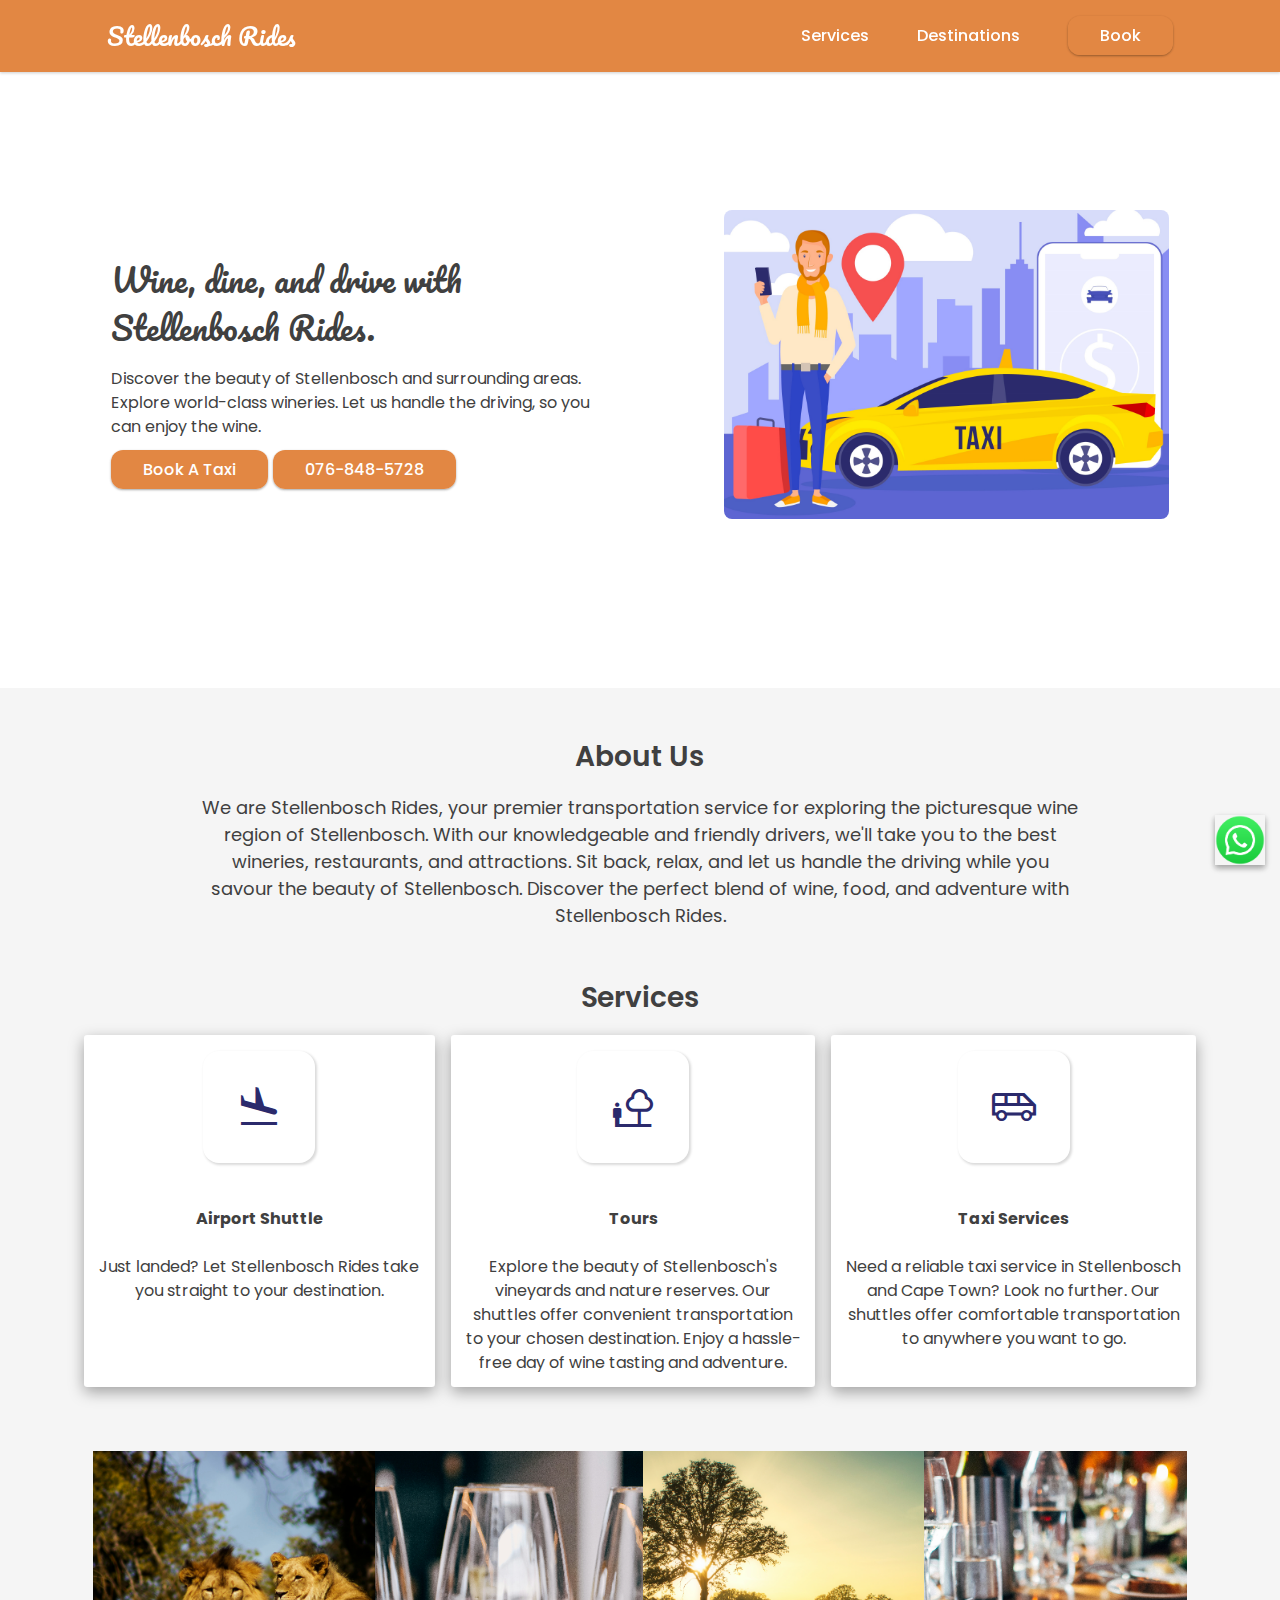
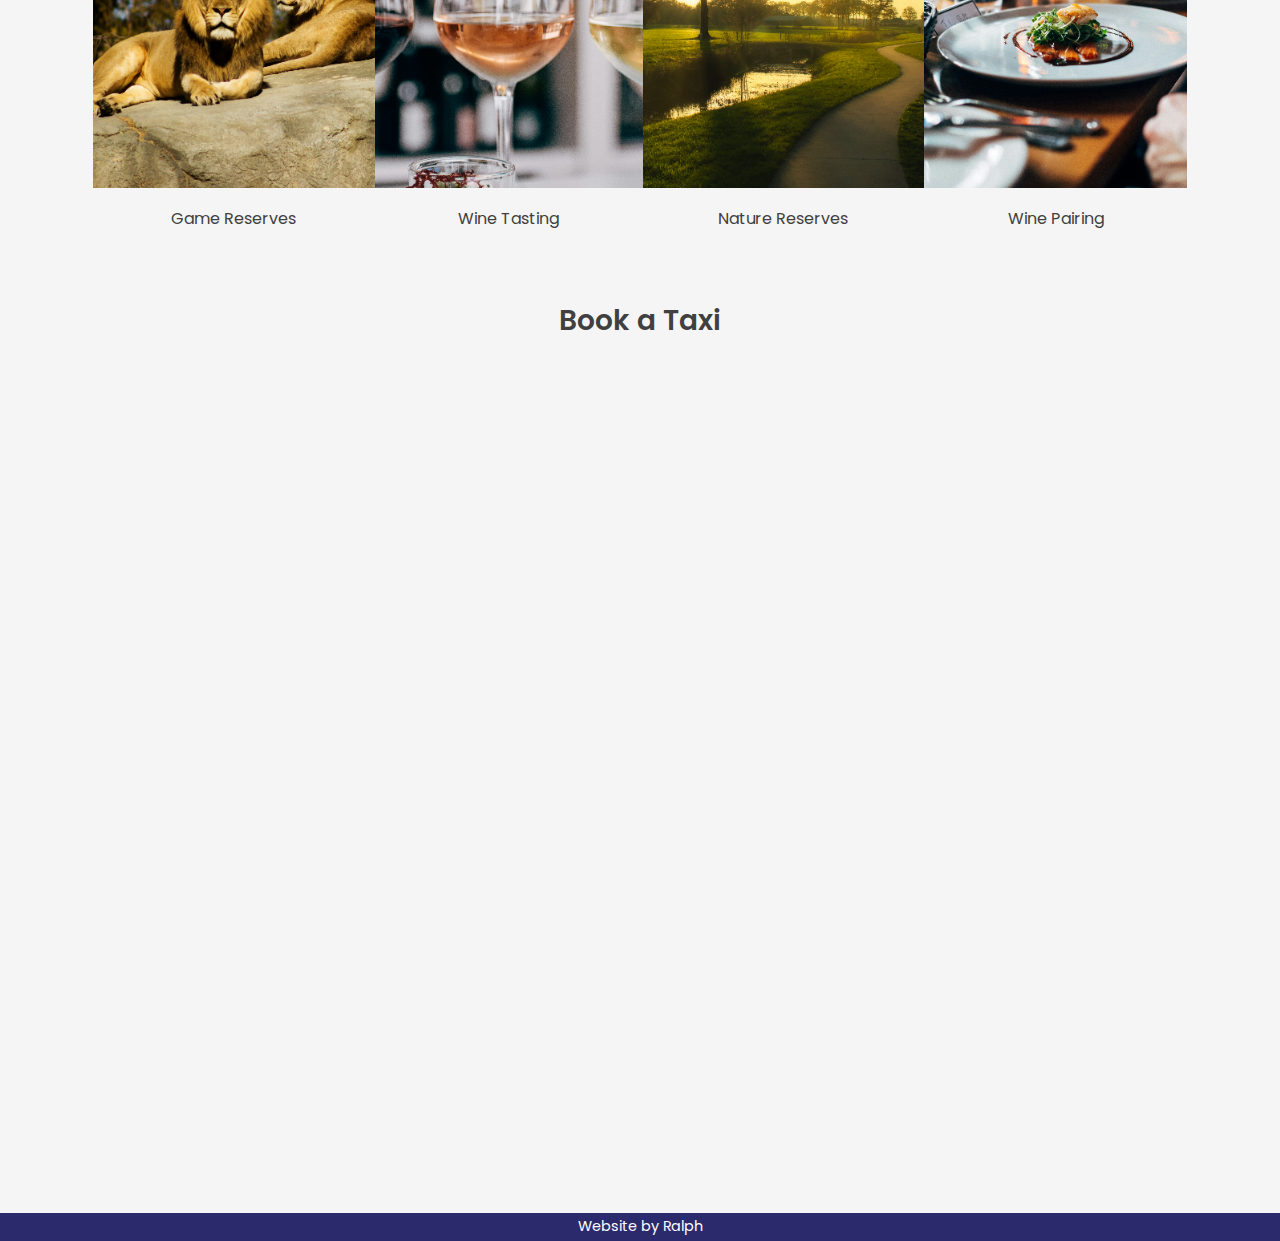
==== index.html @ 98d27b08 "Initial commit" ====
<!DOCTYPE html>
<html lang="en-US">
  <head>
    <meta charset="UTF-8" />
    <meta name="description" content="Web development quiz" />
    <meta name="keywords" content="HTML, CSS, JavaScript" />
    <meta name="author" content="Ralph Mavhunga" />
    <meta name="viewport" content="width=device-width, initial-scale=1.0" />
    <title>Stellenbosch Rides</title>
    <link rel="icon" type="image/x-icon" href="/images/favicon.ico" />
    <link
      rel="stylesheet"
      href="https://fonts.googleapis.com/css2?family=Material+Symbols+Outlined:opsz,wght,FILL,GRAD@20..48,100..700,0..1,-50..200"
    />
    <link rel="preconnect" href="https://fonts.googleapis.com" />
    <link rel="preconnect" href="https://fonts.gstatic.com" crossorigin />
    <link
      href="https://fonts.googleapis.com/css2?family=Pacifico&display=swap"
      rel="stylesheet"
    />
    <link rel="preconnect" href="https://fonts.googleapis.com" />
    <link rel="preconnect" href="https://fonts.gstatic.com" crossorigin />
    <link
      href="https://fonts.googleapis.com/css2?family=Pacifico&family=Poppins:ital,wght@0,100;0,200;0,300;0,400;0,500;0,600;0,700;0,800;0,900;1,100;1,200;1,300;1,400;1,500;1,600;1,700;1,800;1,900&display=swap"
      rel="stylesheet"
    />
    <link rel="stylesheet" href="./css/styles.css" />
  </head>
  <body>
    <header class="menu grid">
      <div class="menu-wrapper">
        <div>
          <h1 class="logo">Stellenbosch Rides</h1>
        </div>

        <div class="nav-bar">
          <nav class="nav-items">
            <ul aria-label="Primary" role="list" class="nav-list">
              <li><a href="#services">Services</a></li>
              <li><a href="#sites">Destinations</a></li>
              <li><a href="#book" class="booking-btn">Book</a></li>
            </ul>
          </nav>
        </div>
      </div>
    </header>

    <main class="main-area">
      <section class="hero grid">
        <div class="hero-content">
          <div class="banner">
            <h2 class="banner-margin hero-text">
              Wine, dine, and drive with Stellenbosch Rides.
            </h2>
            <p class="banner-margin sub-hero-text">
              Discover the beauty of Stellenbosch and surrounding areas. Explore
              world-class wineries. Let us handle the driving, so you can enjoy
              the wine.
            </p>
            <a href="#book" class="booking-btn banner-margin">Book a Taxi</a>
            <a href="#book" class="booking-btn banner-margin"
              >076-848-5728</a
            >
          </div>
          <div class="hero-image">
            <img src="./images/tours.jpg" alt="hero-image" class="hero-img" />
            <a
              href="https://api.whatsapp.com/send?phone=+27768485728&text=Hello%20there"
              target="_blank"
            >
              <img
                src="./images/whatsapp-icon.png"
                alt="WhatsApp Chat"
                class="whatsapp-chat"
              />
            </a>
          </div>
        </div>
      </section>

      <section class="about grid">
        <div class="about-content">
          <h1 class="welcome-message-title">About Us</h1>
          <p class="about-us">
            We are Stellenbosch Rides, your premier transportation service for
            exploring the picturesque wine region of Stellenbosch. With our
            knowledgeable and friendly drivers, we'll take you to the best
            wineries, restaurants, and attractions. Sit back, relax, and let us
            handle the driving while you savour the beauty of Stellenbosch.
            Discover the perfect blend of wine, food, and adventure with
            Stellenbosch Rides.
          </p>
        </div>
      </section>

      <section class="services grid" id="services">
        <div class="services-content">
          <div class="services-text-content">
            <h1 class="services-title">Services</h1>
          </div>

          <div class="services-card-content">
            <span class="material-symbols-outlined services-icon">
              flight_land
            </span>
            <h1 class="services-caption" style="font-weight: bold">
              Airport Shuttle
            </h1>
            <p class="services-caption">
              Just landed? Let Stellenbosch Rides take you straight to your
              destination.
            </p>
          </div>

          <div class="services-card-content">
            <span class="material-symbols-outlined services-icon">
              nature_people
            </span>
            <h1 class="services-caption" style="font-weight: bold">Tours</h1>
            <p class="services-caption">
              Explore the beauty of Stellenbosch's vineyards and nature
              reserves. Our shuttles offer convenient transportation to your
              chosen destination. Enjoy a hassle-free day of wine tasting and
              adventure.
            </p>
          </div>

          <div class="services-card-content">
            <span class="material-symbols-outlined services-icon">
              airport_shuttle
            </span>
            <h1 class="services-caption" style="font-weight: bold">
              Taxi Services
            </h1>
            <p class="services-caption">
              Need a reliable taxi service in Stellenbosch and Cape Town? Look
              no further. Our shuttles offer comfortable transportation to
              anywhere you want to go.
            </p>
          </div>
        </div>
      </section>

      <section class="sites grid" id="sites">
        <div class="sites-content">
          <div class="wildlife-card-content">
            <img
              src="./images/wildlife.jpg"
              alt="nature-reserve"
              class="sites-card-content"
            />
            <p class="site-caption">Game Reserves</p>
          </div>

          <div class="wine-tasting">
            <img
              src="./images/wine-tasting.jpg"
              alt="wine-tasting"
              class="sites-card-content"
            />
            <p class="site-caption">wine tasting</p>
          </div>

          <div class="city-tours">
            <img
              src="./images/nature.jpg"
              alt="hiking-biking"
              class="sites-card-content"
            />
            <p class="site-caption">Nature Reserves</p>
          </div>

          <div class="wine-pairing">
            <img
              src="./images/wine-pairing.jpg"
              alt="wine-pairing"
              class="sites-card-content"
            />
            <p class="site-caption">Wine pairing</p>
          </div>
        </div>
      </section>

      <section class="booking-form grid" id="book">
        <div class="booking-form-content">
          <div class="booking-image">
            <h1 class="services-title">Book a Taxi</h1>
          </div>
          <div class="book-a-shuttle">
            <iframe
              src="https://docs.google.com/forms/d/e/1FAIpQLSelhN3WDpIc_mkXcxUSCmpa6oyB0OcfqINoKWfl3LkYxlUyHA/viewform?embedded=true"
              frameborder="0"
              marginheight="0"
              marginwidth="0"
              class="book-iframe"
              >Loading…</iframe
            >
          </div>
        </div>
      </section>
    </main>

    <footer>
      <section class="footer grid">
        <div class="footer-content">
          <p class="footer-text">Website by Ralph</p>
        </div>
      </section>
    </footer>
  </body>
</html>
---- css/styles.css ----
/* root */

:root {
  --background-color: #f5f5f5;
  --color-white: white;
  --color-black: black;
  --color-darkgray: #404040;

  --size-100: 0.25rem;
  --size-200: 0.5rem;
  --size-300: 0.75rem;
  --size-400: 1rem;
  --size-500: 1.5rem;
  --size-600: 2rem;
  --size-700: 3rem;
  --size-800: 4rem;
  --size-900: 5rem;
}

/* css reset */

/* box sizing rules */
*,
*::before,
*::after {
  box-sizing: border-box;
}

/* remove default margin */
* {
  margin: 0;
  padding: 0;
  font: inherit;
}

/* accessibility */

/* text meant only for screen readers */
.screen-reader-text {
  clip: rect(1px, 1px, 1px, 1px);
  position: absolute !important;
  height: 1px;
  width: 1px;
  overflow: hidden;
}

.screen-reader-text:hover,
.screen-reader-text:active,
.screen-reader-text:focus {
  background-color: #f1f1f1;
  border-radius: 3px;
  box-shadow: 0 0 2px 2px rgba(0, 0, 0, 0.6);
  clip: auto !important;
  color: #21759b;
  display: block;
  font-size: 14px;
  font-weight: bold;
  height: auto;
  left: 5px;
  line-height: normal;
  padding: 15px 23px 14px;
  text-decoration: none;
  top: 5px;
  width: auto;
  z-index: 100000; /* Above WP toolbar */
}

/* typography */

body,
button,
select {
  color: var(--color-darkgray);
  font-family: "Poppins", Arial, sans-serif;
  font-size: 18px;
  line-height: 1.5;
}

/* set core root defaults */
html:focus-within {
  scroll-behavior: smooth;
}

html,
body {
  background: var(--background-color);
  min-height: 100vh;
}

/* remove list styles on ul and ol element*/

ul[role="list"],
ol[role="list"] {
  list-style: none;
}

/* elements without class selector */

a:not([class]) {
  text-decoration-skip-ink: auto;
}

a {
  text-decoration: none;
}

p:not([class]) {
  max-width: 42ch;
}

p[data-width="wide"] {
  max-width: 42ch;
}

/* general styles */

/* logo */
.logo {
  font-family: "Pacifico", cursive;
  font-size: var(--size-500);
  font-weight: 500;
}

/* navigation */
.menu {
  position: fixed;
  padding: 1em 2em;
  width: 100%;
  color: white;
  background: #e28743;
  box-shadow: 0 1px 3px rgba(0, 0, 0, 0.2);
  z-index: 100;
}

/* nav-items */

.nav-list {
  font-size: var(--size-400);
  display: flex;
  justify-content: space-around;
  gap: var(--size-700);
}

a {
  color: white;
  font-weight: 500;
  font-size: 1rem;
}

.booking-btn {
  text-transform: capitalize;
  padding: 0.5rem 2rem;
  border-radius: var(--size-300);
  box-shadow: rgba(0, 0, 0, 0.12) 0px 1px 3px, rgba(0, 0, 0, 0.24) 0px 1px 2px;
  background: #e28743;
  color: var(--color-white);
  font-weight: 500;
}

.booking-btn:hover {
  box-shadow: rgba(0, 0, 0, 0.24) 0px 3px 8px;
}

.whatsapp-chat {
  width: 50px;
  height: 50px;
  position: fixed;
  bottom: 35px;
  right: 15px;
  box-shadow: rgba(0, 0, 0, 0.16) 0px 3px 6px, rgba(0, 0, 0, 0.23) 0px 3px 6px;
  animation: shrink-grow 2s infinite;
}

@keyframes shrink-grow {
  0% {
    transform: scale(1);
  }
  50% {
    transform: scale(0.8);
  }
  100% {
    transform: scale(1);
  }
}

.hero-content {
  background: var(--color-white);
  margin-top: 3rem;
}

.banner-margin {
  margin-bottom: 1rem;
}

.hero-text {
  font-family: "Pacifico", cursive;
  font-size: var(--size-600);
  font-weight: 100;
}

.sub-hero-text {
  font-size: 1rem;
}

.about {
  margin-top: 3rem;
}

.about-content {
  justify-items: center;
}

.welcome-message-title,
.services-title {
  font-size: 1.75rem;
  font-weight: 600;
  text-align: center;
}

.about-content p {
  max-width: 80ch;
  text-align: center;
  margin-top: 1rem;
  margin-bottom: 3rem;
}

.services-content,
.sites,
.booking-form {
  margin-bottom: 4rem;
}

.booking-form-content {
  margin-top: 3rem;
}

.services-card-content {
  background: var(--color-white);
  text-align: center;
  box-shadow: rgba(0, 0, 0, 0.35) 0px 5px 15px;
  border-radius: 0.2rem;
}

.services-icon {
  font-size: 3rem;
  color: #2b2a6c;
  background: white;
  padding: 2rem;
  margin: 1rem 0 2rem 0;
  border-radius: 1rem;
  box-shadow: rgba(0, 0, 0, 0.15) 1.95px 1.95px 2.6px;
}

.services-caption,
.site-caption {
  padding: 0.75rem;
  text-align: center;
  font-size: 1rem;
}

.site-caption {
  text-transform: capitalize;
}

.hero-img {
  width: 100%;
  height: 100%;
  object-fit: contain;
  border-radius: 0.5rem;
}

.sites-card-content {
  width: 100%;
  height: 100%;
  object-fit: cover;
}

.book-iframe {
  width: 600px;
  height: 800px;
}

.footer-content {
  background: #2b2a6c;
  text-align: center;
  color: white;
  padding: 0.2rem;
  font-size: 0.9rem;
}

/*--------------------------------------------------------------
If no grid support, limit width to 50em and center align
--------------------------------------------------------------*/
@supports not (display: grid) {
  .grid {
    max-width: 50em;
    margin: 0 auto;
  }
}

/*--------------------------------------------------------------
CSS Grid layout for wider screens, when browser supports grid:
--------------------------------------------------------------*/

@media screen and (min-width: 600px) {
  @supports (display: grid) {
    .grid {
      display: grid;
      grid-template-columns: 1fr repeat(10, minmax(auto, 10em)) 1fr;
    }

    .menu-wrapper {
      grid-column: 3/11;
      display: grid;
      grid-template-columns: repeat(2, auto);
      align-items: center;
    }

    .nav-bar {
      justify-self: end;
    }

    .hero-content {
      min-height: calc(80vh - var(--size-900));
      grid-column: span 12;
      display: grid;
      grid-template-columns: 1fr repeat(10, minmax(auto, 10em)) 1fr;
      justify-items: center;
      align-items: center;
    }

    .banner {
      grid-column: 3/6;
    }

    .hero-image {
      grid-column: 7/11;
    }

    .about-content {
      grid-column: 3/11;
      display: grid;
      justify-content: center;
    }

    .services-content {
      grid-column: 3/11;
      display: grid;
      grid-template-columns: repeat(3, auto);
      gap: 1rem;
    }

    .services-text-content {
      grid-column: span 3;
      justify-self: center;
    }

    .sites-content {
      grid-column: 3/11;
      display: grid;
      grid-template-columns: repeat(4, auto);
    }

    .booking-form-content {
      grid-column: 3/11;
      display: grid;
      justify-content: center;
    }

    .footer-content {
      grid-column: 1/13;
    }
  }
}

/*--------------------------------------------------------------
CSS Grid layout for small screens, when browser supports grid:
--------------------------------------------------------------*/
@media only screen and (max-width: 576px) {
  @supports (display: grid) {
    .grid {
      display: grid;
      grid-template-columns: 1fr repeat(10, minmax(auto, 10em)) 1fr;
    }

    .menu-wrapper {
      grid-column: 3/11;
      display: grid;
      align-items: center;
    }

    .logo {
      grid-row: 1;
      text-align: center;
      margin-bottom: 4px;
    }
    .nav-bar {
      grid-row: 2;
      justify-self: center;
    }

    .hero-content {
      min-height: calc(70vh - var(--size-900));
      margin-top: 5rem;
      grid-column: span 12;
      display: grid;
      grid-template-rows: auto auto;
      justify-items: center;
      align-items: center;
    }

    .banner {
      grid-row: 1;
      grid-column: 4/11;
      padding: 2rem;
    }

    .hero-image {
      grid-row: 2;
      grid-column: 4/11;
      padding: 2rem;
    }

    .about-content {
      grid-column: 3/11;
      display: grid;
      justify-content: center;
    }

    .services-content {
      grid-column: 3/11;
      display: grid;
      grid-template-columns: repeat(1, auto);
      gap: 1rem;
    }

    .services-text-content {
      grid-column: 1;
      justify-self: center;
    }

    .sites-content {
      grid-column: 3/11;
      display: grid;
      grid-template-columns: repeat(1, auto);
      gap: 3rem;
    }

    .booking-form-content {
      grid-column: 3/11;
      display: grid;
      justify-content: center;
    }

    .book-iframe {
      width: 360px;
      height: 912px;
    }

    .footer-content {
      grid-column: 1/13;
    }

    .logo {
      font-size: var(--size-400);
    }

    a {
      font-size: var(--size-300);
    }

    .hero-text {
      font-size: var(--size-500);
    }

    .welcome-message-title,
    .services-title {
      font-size: 1.1rem;
      font-weight: 600;
      text-align: center;
    }

    .about-us,
    .services-caption,
    .site-caption {
      font-size: 0.9rem;
    }
  }
}
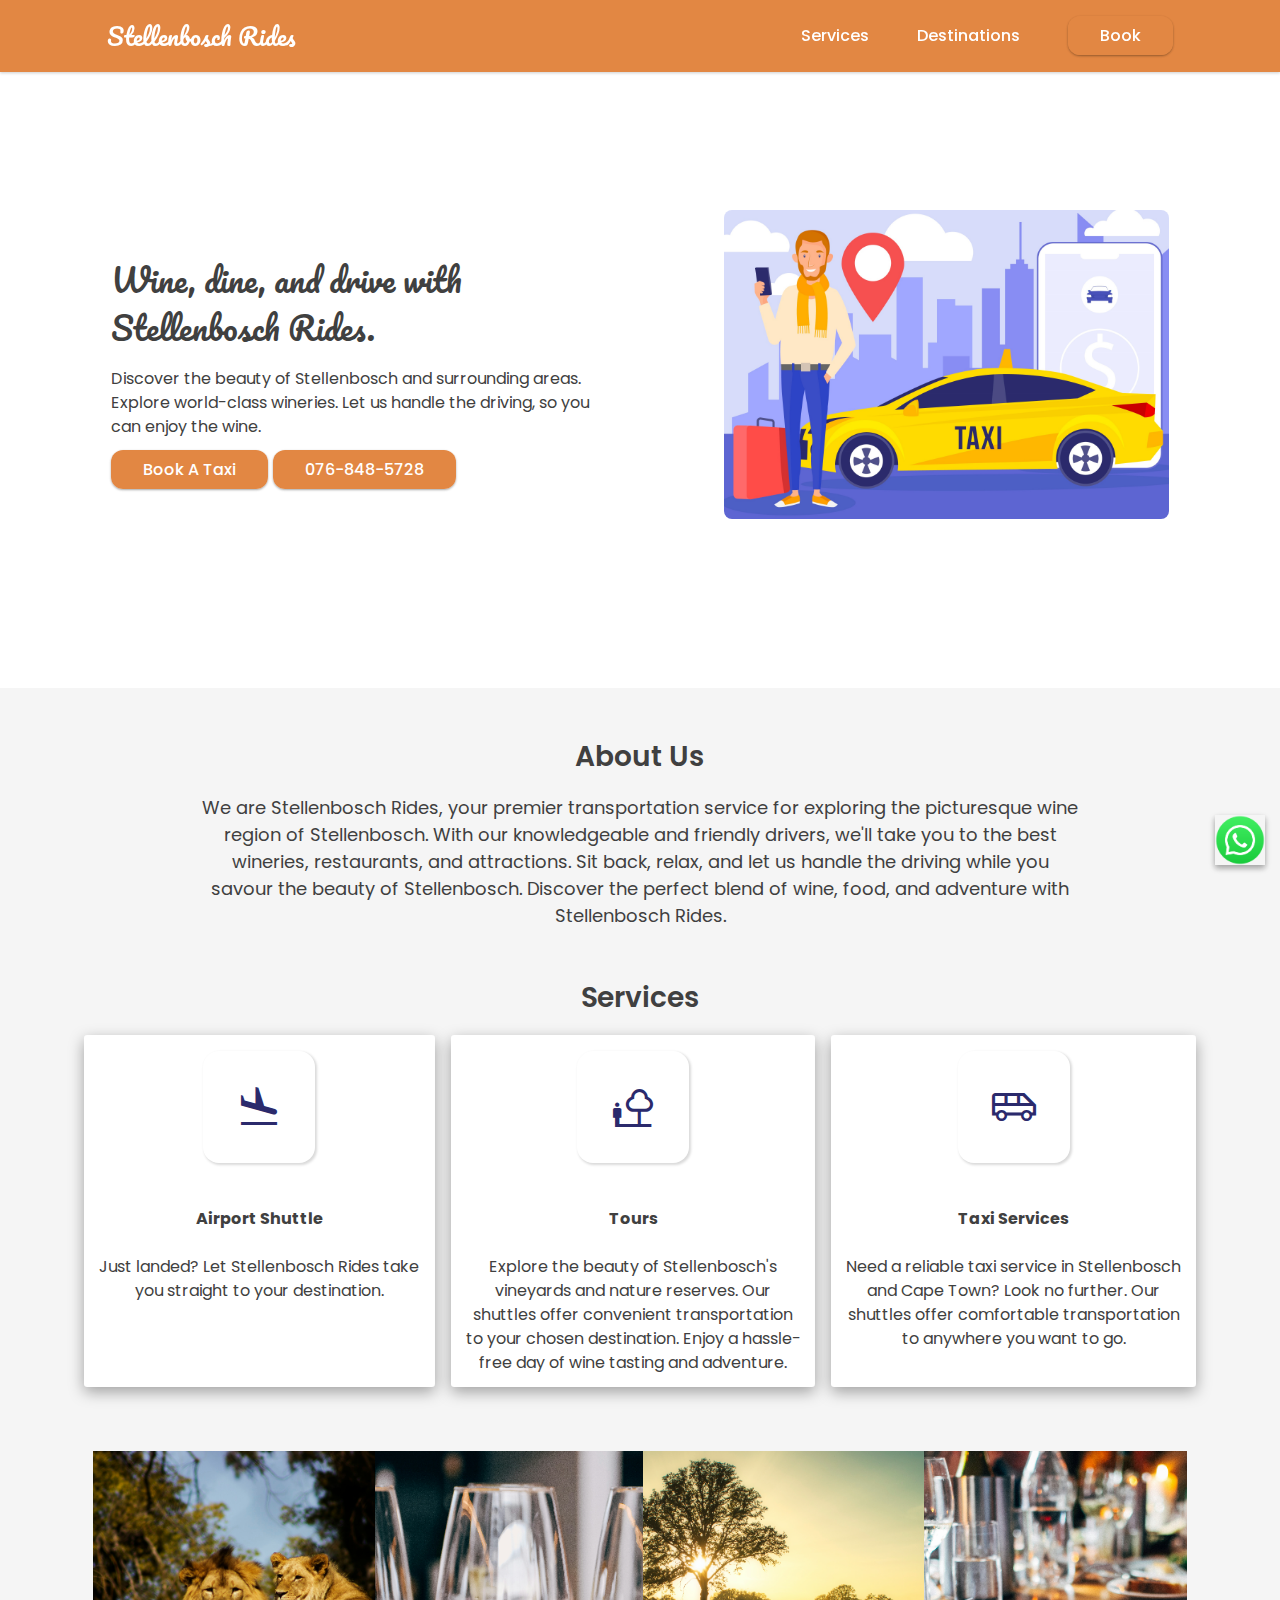
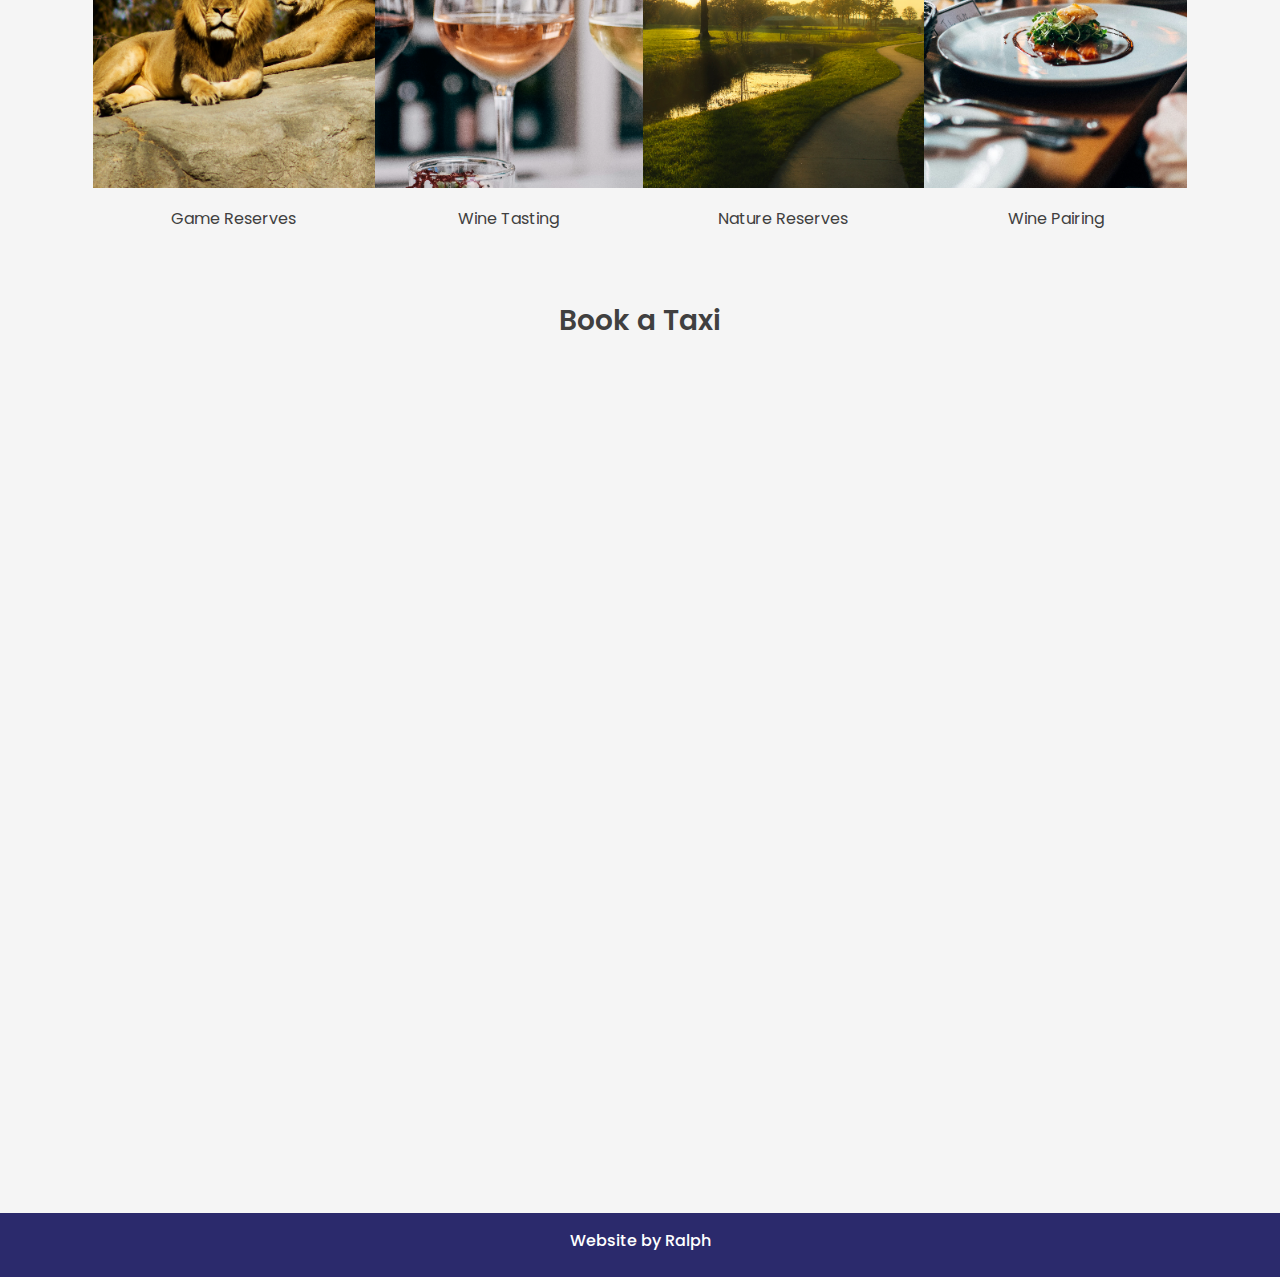
==== commit 8ac71d61: "footer updated" ====
--- a/index.html
+++ b/index.html
@@ -58,7 +58,7 @@
               the wine.
             </p>
             <a href="#book" class="booking-btn banner-margin">Book a Taxi</a>
-            <a href="#book" class="booking-btn banner-margin"
+            <a href="tel:+27768485728" class="booking-btn banner-margin"
               >076-848-5728</a
             >
           </div>
@@ -203,7 +203,7 @@
     <footer>
       <section class="footer grid">
         <div class="footer-content">
-          <p class="footer-text">Website by Ralph</p>
+          <p class="footer-text"><a href="https://ralphmavhunga.netlify.app/" class="footer-link" target="_blank">Website by Ralph</a></p>
         </div>
       </section>
     </footer>
--- a/css/styles.css
+++ b/css/styles.css
@@ -284,8 +284,9 @@
   background: #2b2a6c;
   text-align: center;
   color: white;
-  padding: 0.2rem;
+  padding: 1rem;
   font-size: 0.9rem;
+  height: 4rem;
 }
 
 /*--------------------------------------------------------------
